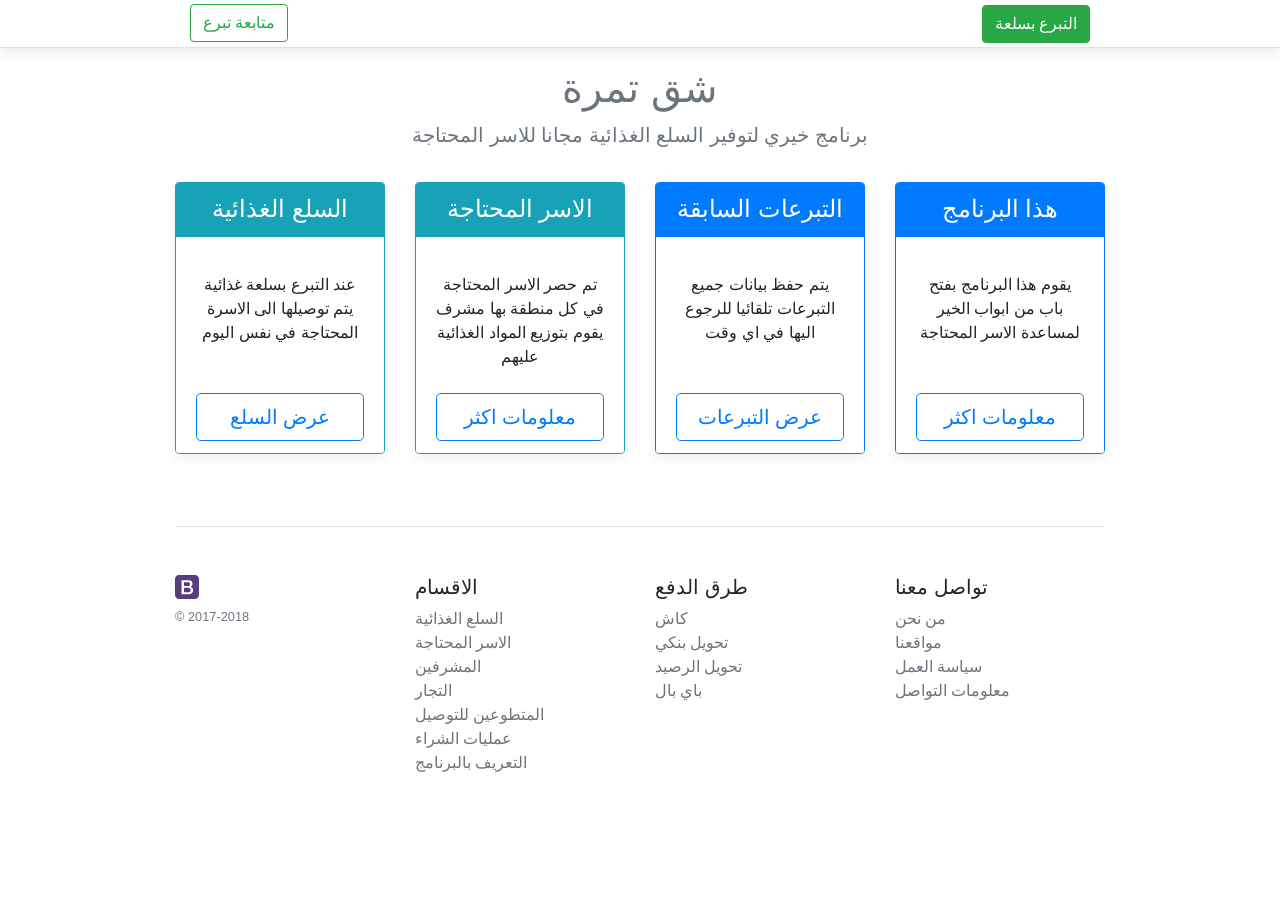
==== index.html @ eef4c7e8 "Update index.html" ====
<!doctype html>
<html lang="en">
  <head>
    <!-- Required meta tags -->
    <meta charset="utf-8">
    <meta name="viewport" content="width=device-width, initial-scale=1, shrink-to-fit=no">
    <meta name="description" content="">
    <meta name="author" content="">
    <link rel="icon" href="bootstrap-solid.svg">

    <!-- Bootstrap CSS -->
    <link rel="stylesheet" href="css/bootstrap.min.css">

    <!-- Custom styles for this template -->
    <link href="css/pricing.css" rel="stylesheet">

    <title>شق تمرة</title>
  </head>
  <body>
    <div class="d-flex p-1 mb-3 bg-white border-secoundary border-bottom bar-shadow">
      <div class="container">
        <div class="col">
          <a class="btn btn-outline-success float-left" href="#">متابعة تبرع</a>
        </div>
        <div class="col">
          <a class="btn btn-success float-right" href="#">التبرع بسلعة</a>
        </div>
      </div>
    </div>
    <div class="pricing-header pb-3 mx-auto text-center text-muted">
      <h1 class="display-5">شق تمرة</h1>
      <p class="lead">برنامج خيري لتوفير السلع الغذائية مجانا للاسر المحتاجة</p>
    </div>

    <div class="container">
      <div class="card-deck mb-3 text-center">
        <div class="card mb-4 box-shadow border-info">
          <div class="card-header bg-info text-white border-info">
            <h4 class="my-0 font-weight-normal">السلع الغذائية</h4>
          </div>
          <div class="card-body pb-0">
            <p class="list-unstyled mt-3 mb-4">عند التبرع بسلعة غذائية يتم توصيلها الى الاسرة المحتاجة في نفس اليوم</p>
            </div>
            <div class="card-footer bg-white border-0 pt-0">
              <button type="button" class="btn btn-lg btn-block btn-outline-primary ">عرض السلع</button>
          </div>
        </div>
        <div class="card mb-4 box-shadow border-info">
          <div class="card-header bg-info text-white border-info">
            <h4 class="my-0 font-weight-normal">الاسر المحتاجة</h4>
          </div>
          <div class="card-body pb-0">
            <p class="list-unstyled mt-3 mb-4">تم حصر الاسر المحتاجة في كل منطقة بها مشرف يقوم بتوزيع المواد الغذائية عليهم</p>
            </div>
            <div class="card-footer bg-white border-0 pt-0">
              <button type="button" class="btn btn-lg btn-block btn-outline-primary">معلومات اكثر</button>
          </div>
        </div>
        <div class="card mb-4 box-shadow border-primary">
          <div class="card-header bg-primary text-white border-primary">
            <h4 class="my-0 font-weight-normal">التبرعات السابقة</h4>
          </div>
          <div class="card-body pb-0">
            <p class="list-unstyled mt-3 mb-4">يتم حفظ بيانات جميع التبرعات تلقائيا للرجوع اليها في اي وقت</p>
            </div>
            <div class="card-footer bg-white border-0 pt-0">
              <button type="button" class="btn btn-lg btn-block btn-outline-primary">عرض التبرعات</button>
          </div>
        </div>
        <div class="card mb-4 box-shadow border-primary">
          <div class="card-header bg-primary text-white border-primary">
            <h4 class="my-0 font-weight-normal">هذا البرنامج</h4>
          </div>
          <div class="card-body pb-0">
            <p class="list-unstyled mt-3 mb-4">يقوم هذا البرنامج بفتح باب من ابواب الخير لمساعدة الاسر المحتاجة</p>
            </div>
            <div class="card-footer bg-white border-0 pt-0">
              <button type="button" class="btn btn-lg btn-block btn-outline-primary">معلومات اكثر</button>
          </div>
        </div>
      </div>

      <footer class="pt-4 my-md-5 pt-md-5 border-top">
        <div class="row">
          <div class="col-12 col-md">
            <img class="mb-2" src="bootstrap-solid.svg" alt="" width="24" height="24">
            <small class="d-block mb-3 text-muted">&copy; 2017-2018</small>
          </div>
          <div class="col-6 col-md">
            <h5>الاقسام</h5>
            <ul class="list-unstyled text-small">
              <li><a class="text-muted" href="#">السلع الغذائية</a></li>
              <li><a class="text-muted" href="#">الاسر المحتاجة</a></li>
              <li><a class="text-muted" href="#">المشرفين</a></li>
              <li><a class="text-muted" href="#">التجار</a></li>
              <li><a class="text-muted" href="#">المتطوعين للتوصيل</a></li>
              <li><a class="text-muted" href="#">عمليات الشراء</a></li>
              <li><a class="text-muted" href="#">التعريف بالبرنامج</a></li>
            </ul>
          </div>
          <div class="col-6 col-md">
            <h5>طرق الدفع</h5>
            <ul class="list-unstyled text-small">
              <li><a class="text-muted" href="#">كاش</a></li>
              <li><a class="text-muted" href="#">تحويل بنكي</a></li>
              <li><a class="text-muted" href="#">تحويل الرصيد</a></li>
              <li><a class="text-muted" href="#">باي بال</a></li>
            </ul>
          </div>
          <div class="col-6 col-md">
            <h5>تواصل معنا</h5>
            <ul class="list-unstyled text-small">
              <li><a class="text-muted" href="#">من نحن</a></li>
              <li><a class="text-muted" href="#">مواقعنا</a></li>
              <li><a class="text-muted" href="#">سياسة العمل</a></li>
              <li><a class="text-muted" href="#">معلومات التواصل</a></li>
            </ul>
          </div>
        </div>
      </footer>
    </div>

    <!-- Optional JavaScript -->
    <!-- jQuery first, then Popper.js, then Bootstrap JS -->
    <script src="https://code.jquery.com/jquery-3.2.1.slim.min.js" integrity="sha384-KJ3o2DKtIkvYIK3UENzmM7KCkRr/rE9/Qpg6aAZGJwFDMVNA/GpGFF93hXpG5KkN" crossorigin="anonymous"></script>
    <script src="https://cdnjs.cloudflare.com/ajax/libs/popper.js/1.12.9/umd/popper.min.js" integrity="sha384-ApNbgh9B+Y1QKtv3Rn7W3mgPxhU9K/ScQsAP7hUibX39j7fakFPskvXusvfa0b4Q" crossorigin="anonymous"></script>
    <script src="https://maxcdn.bootstrapcdn.com/bootstrap/4.0.0/js/bootstrap.min.js" integrity="sha384-JZR6Spejh4U02d8jOt6vLEHfe/JQGiRRSQQxSfFWpi1MquVdAyjUar5+76PVCmYl" crossorigin="anonymous"></script>
    <script src="js/holder.min.js"></script>
    <script>
      Holder.addTheme('thumb', {
        bg: '#55595c',
        fg: '#eceeef',
        text: 'Thumbnail'
      });
    </script>
  </body>
</html>
---- css/pricing.css ----
html {
  font-size: 14px;
}
@media (min-width: 768px) {
  html {
    font-size: 16px;
  }
}

.container {
  max-width: 960px;
}

.pricing-header {
  max-width: 700px;
}

.card-deck .card {
  min-width: 210px;
}

.bar-shadow { box-shadow: 0 .25rem .75rem #eaeaea; }
.box-shadow { box-shadow: 0 .25rem .75rem #eee; }
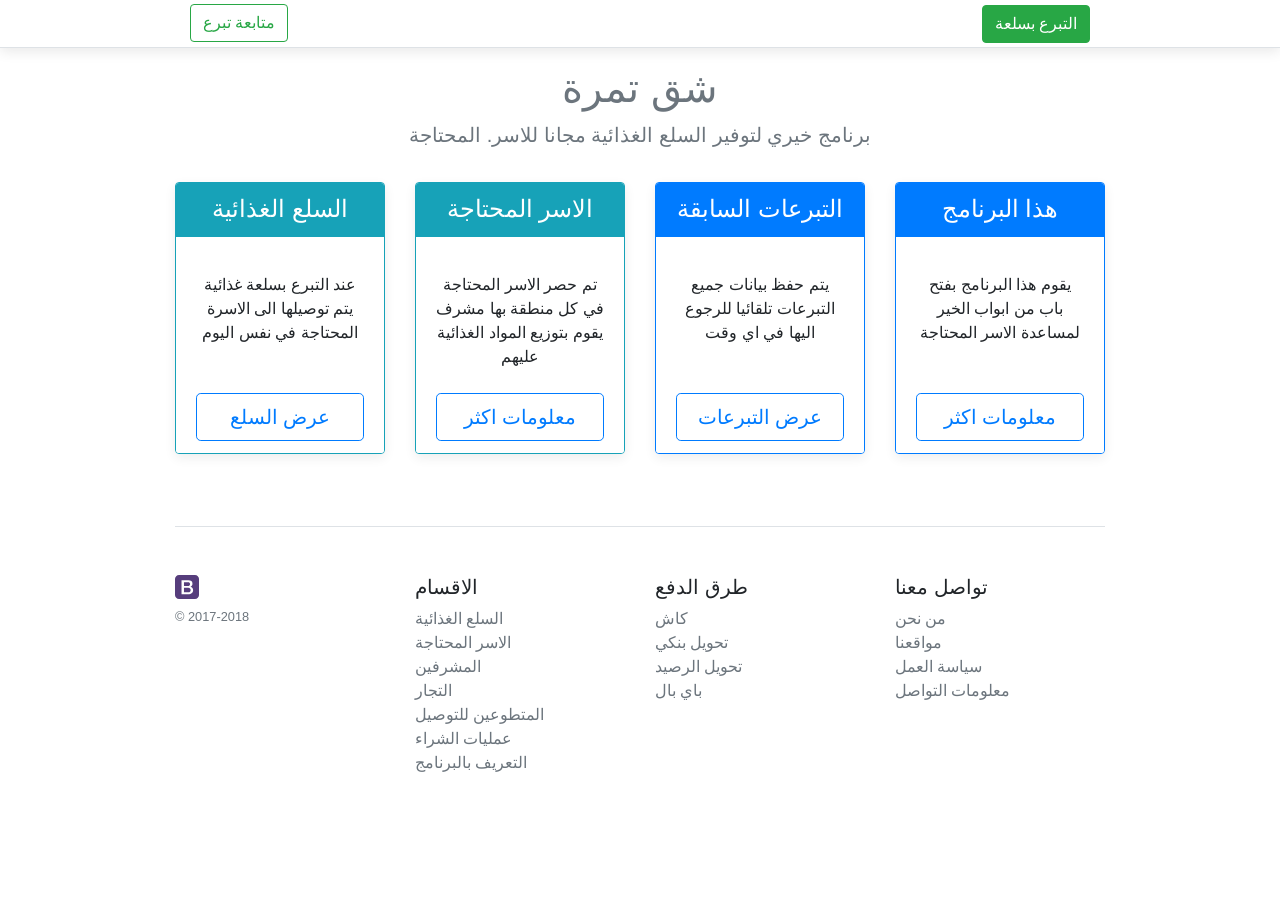
==== commit 761e3840: "Update and rename index1.html to index.html" ====
--- a/index.html
+++ b/index.html
@@ -29,7 +29,7 @@
     </div>
     <div class="pricing-header pb-3 mx-auto text-center text-muted">
       <h1 class="display-5">شق تمرة</h1>
-      <p class="lead">برنامج خيري لتوفير السلع الغذائية مجانا للاسر المحتاجة</p>
+      <p class="lead">برنامج خيري لتوفير السلع الغذائية مجانا للاسر. المحتاجة</p>
     </div>
 
     <div class="container">
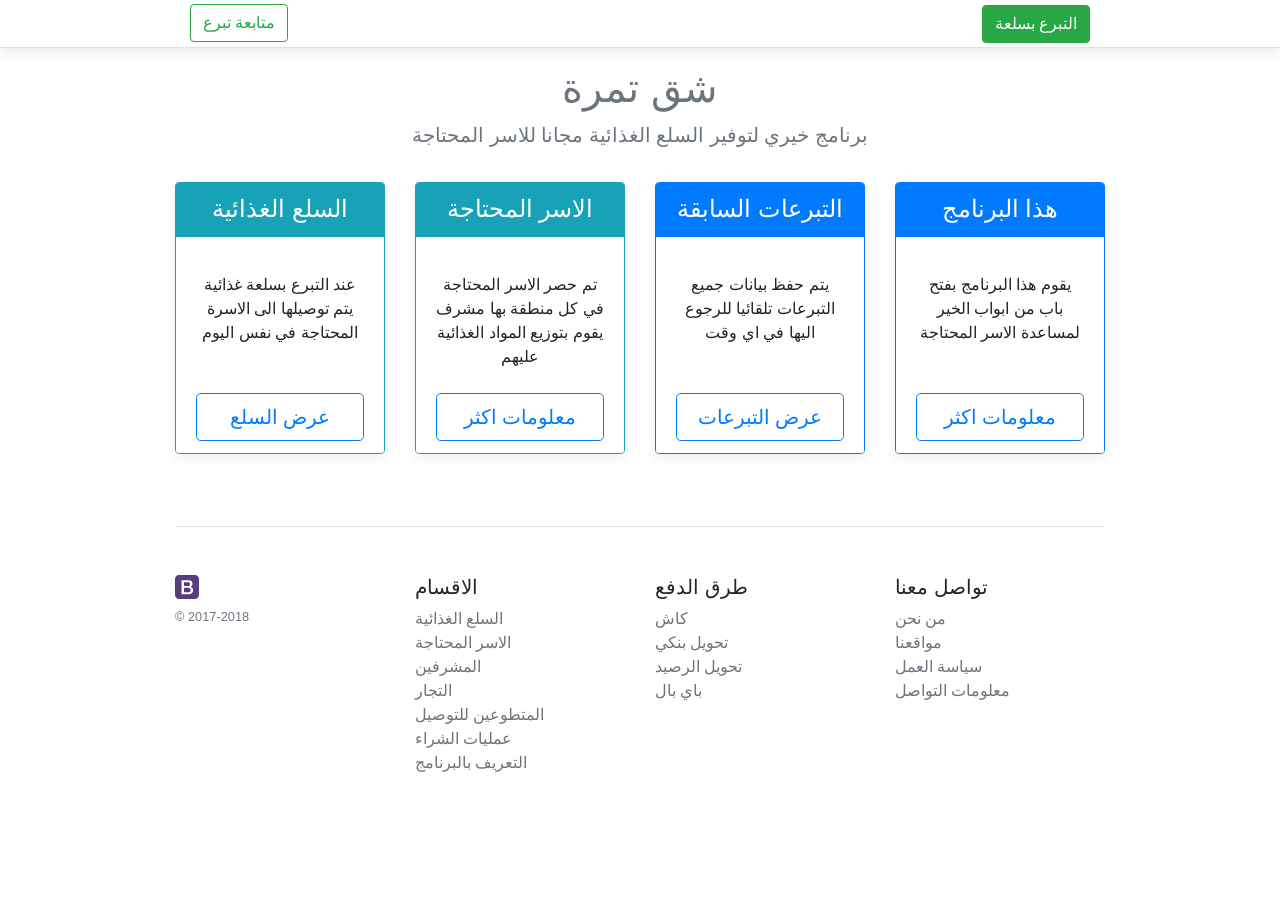
==== commit b906b213: "Update index.html" ====
--- a/index.html
+++ b/index.html
@@ -29,7 +29,7 @@
     </div>
     <div class="pricing-header pb-3 mx-auto text-center text-muted">
       <h1 class="display-5">شق تمرة</h1>
-      <p class="lead">برنامج خيري لتوفير السلع الغذائية مجانا للاسر. المحتاجة</p>
+      <p class="lead">برنامج خيري لتوفير السلع الغذائية مجانا للاسر المحتاجة</p>
     </div>
 
     <div class="container">
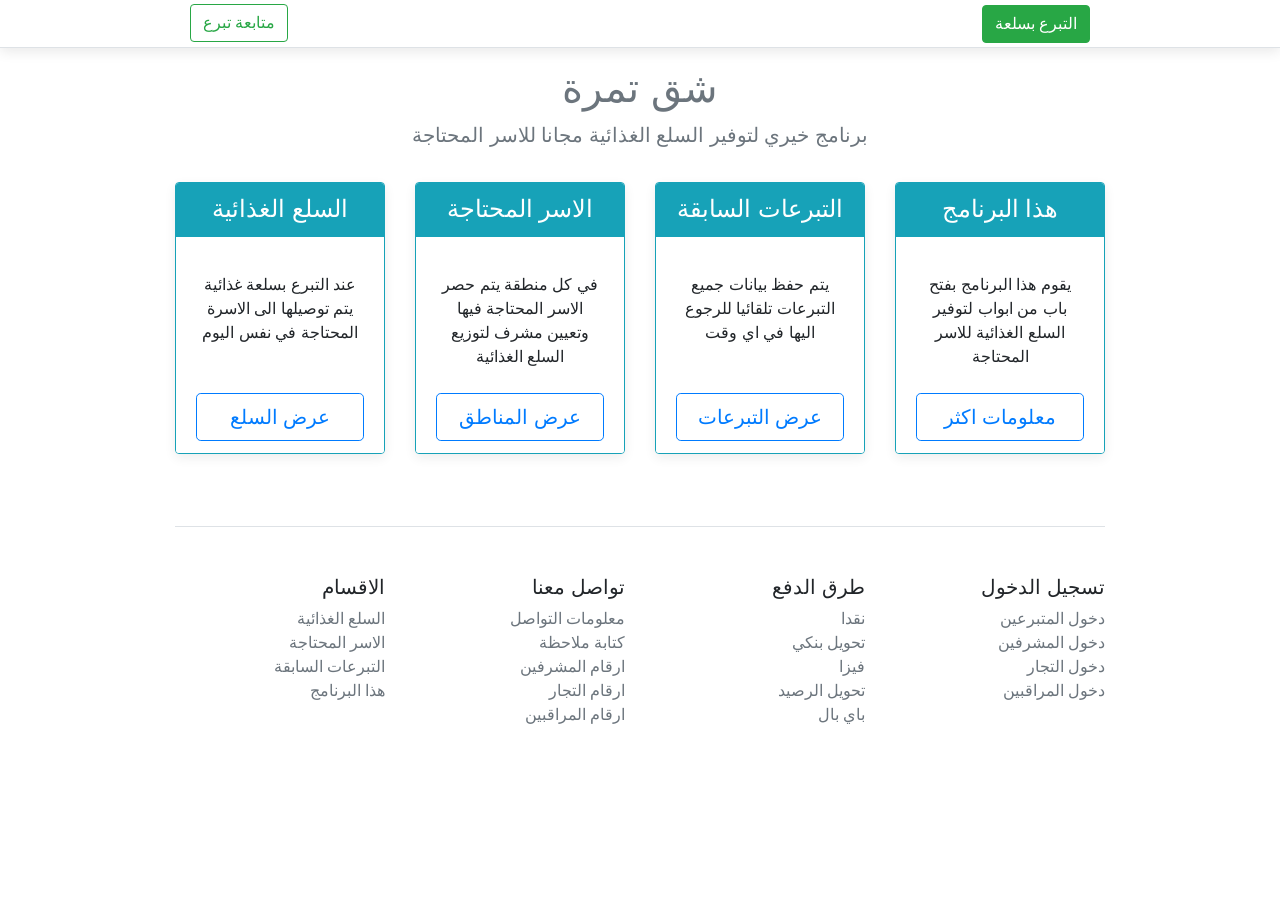
==== commit 8e1cf165: "footer" ====
--- a/index.html
+++ b/index.html
@@ -50,14 +50,14 @@
             <h4 class="my-0 font-weight-normal">الاسر المحتاجة</h4>
           </div>
           <div class="card-body pb-0">
-            <p class="list-unstyled mt-3 mb-4">تم حصر الاسر المحتاجة في كل منطقة بها مشرف يقوم بتوزيع المواد الغذائية عليهم</p>
+            <p class="list-unstyled mt-3 mb-4">في كل منطقة يتم حصر الاسر المحتاجة فيها وتعيين مشرف لتوزيع السلع الغذائية</p>
             </div>
             <div class="card-footer bg-white border-0 pt-0">
-              <button type="button" class="btn btn-lg btn-block btn-outline-primary">معلومات اكثر</button>
+              <button type="button" class="btn btn-lg btn-block btn-outline-primary">عرض المناطق</button>
           </div>
         </div>
-        <div class="card mb-4 box-shadow border-primary">
-          <div class="card-header bg-primary text-white border-primary">
+        <div class="card mb-4 box-shadow border-info">
+          <div class="card-header bg-info text-white border-info">
             <h4 class="my-0 font-weight-normal">التبرعات السابقة</h4>
           </div>
           <div class="card-body pb-0">
@@ -67,12 +67,12 @@
               <button type="button" class="btn btn-lg btn-block btn-outline-primary">عرض التبرعات</button>
           </div>
         </div>
-        <div class="card mb-4 box-shadow border-primary">
-          <div class="card-header bg-primary text-white border-primary">
+        <div class="card mb-4 box-shadow border-info">
+          <div class="card-header bg-info text-white border-info">
             <h4 class="my-0 font-weight-normal">هذا البرنامج</h4>
           </div>
           <div class="card-body pb-0">
-            <p class="list-unstyled mt-3 mb-4">يقوم هذا البرنامج بفتح باب من ابواب الخير لمساعدة الاسر المحتاجة</p>
+            <p class="list-unstyled mt-3 mb-4">يقوم هذا البرنامج بفتح باب من ابواب لتوفير السلع الغذائية للاسر المحتاجة</p>
             </div>
             <div class="card-footer bg-white border-0 pt-0">
               <button type="button" class="btn btn-lg btn-block btn-outline-primary">معلومات اكثر</button>
@@ -82,38 +82,42 @@
 
       <footer class="pt-4 my-md-5 pt-md-5 border-top">
         <div class="row">
-          <div class="col-12 col-md">
-            <img class="mb-2" src="bootstrap-solid.svg" alt="" width="24" height="24">
-            <small class="d-block mb-3 text-muted">&copy; 2017-2018</small>
-          </div>
-          <div class="col-6 col-md">
+          <div class="col text-right">
             <h5>الاقسام</h5>
             <ul class="list-unstyled text-small">
               <li><a class="text-muted" href="#">السلع الغذائية</a></li>
               <li><a class="text-muted" href="#">الاسر المحتاجة</a></li>
-              <li><a class="text-muted" href="#">المشرفين</a></li>
-              <li><a class="text-muted" href="#">التجار</a></li>
-              <li><a class="text-muted" href="#">المتطوعين للتوصيل</a></li>
-              <li><a class="text-muted" href="#">عمليات الشراء</a></li>
-              <li><a class="text-muted" href="#">التعريف بالبرنامج</a></li>
+              <li><a class="text-muted" href="#">التبرعات السابقة</a></li>
+              <li><a class="text-muted" href="#">هذا البرنامج</a></li>
             </ul>
           </div>
-          <div class="col-6 col-md">
+          <div class="col text-right">
+            <h5>تواصل معنا</h5>
+            <ul class="list-unstyled text-small">
+              <li><a class="text-muted" href="#">معلومات التواصل</a></li>
+              <li><a class="text-muted" href="#">كتابة ملاحظة</a></li>
+              <li><a class="text-muted" href="#">ارقام المشرفين</a></li>
+              <li><a class="text-muted" href="#">ارقام التجار</a></li>
+              <li><a class="text-muted" href="#">ارقام المراقبين</a></li>
+            </ul>
+          </div>
+          <div class="col text-right">
             <h5>طرق الدفع</h5>
             <ul class="list-unstyled text-small">
-              <li><a class="text-muted" href="#">كاش</a></li>
+              <li><a class="text-muted" href="#">نقدا</a></li>
               <li><a class="text-muted" href="#">تحويل بنكي</a></li>
+              <li><a class="text-muted" href="#">فيزا</a></li>
               <li><a class="text-muted" href="#">تحويل الرصيد</a></li>
               <li><a class="text-muted" href="#">باي بال</a></li>
             </ul>
           </div>
-          <div class="col-6 col-md">
-            <h5>تواصل معنا</h5>
+          <div class="col text-right">
+            <h5>تسجيل الدخول</h5>
             <ul class="list-unstyled text-small">
-              <li><a class="text-muted" href="#">من نحن</a></li>
-              <li><a class="text-muted" href="#">مواقعنا</a></li>
-              <li><a class="text-muted" href="#">سياسة العمل</a></li>
-              <li><a class="text-muted" href="#">معلومات التواصل</a></li>
+              <li><a class="text-muted" href="#">دخول المتبرعين</a></li>
+              <li><a class="text-muted" href="#">دخول المشرفين</a></li>
+              <li><a class="text-muted" href="#">دخول التجار</a></li>
+              <li><a class="text-muted" href="#">دخول المراقبين</a></li>
             </ul>
           </div>
         </div>
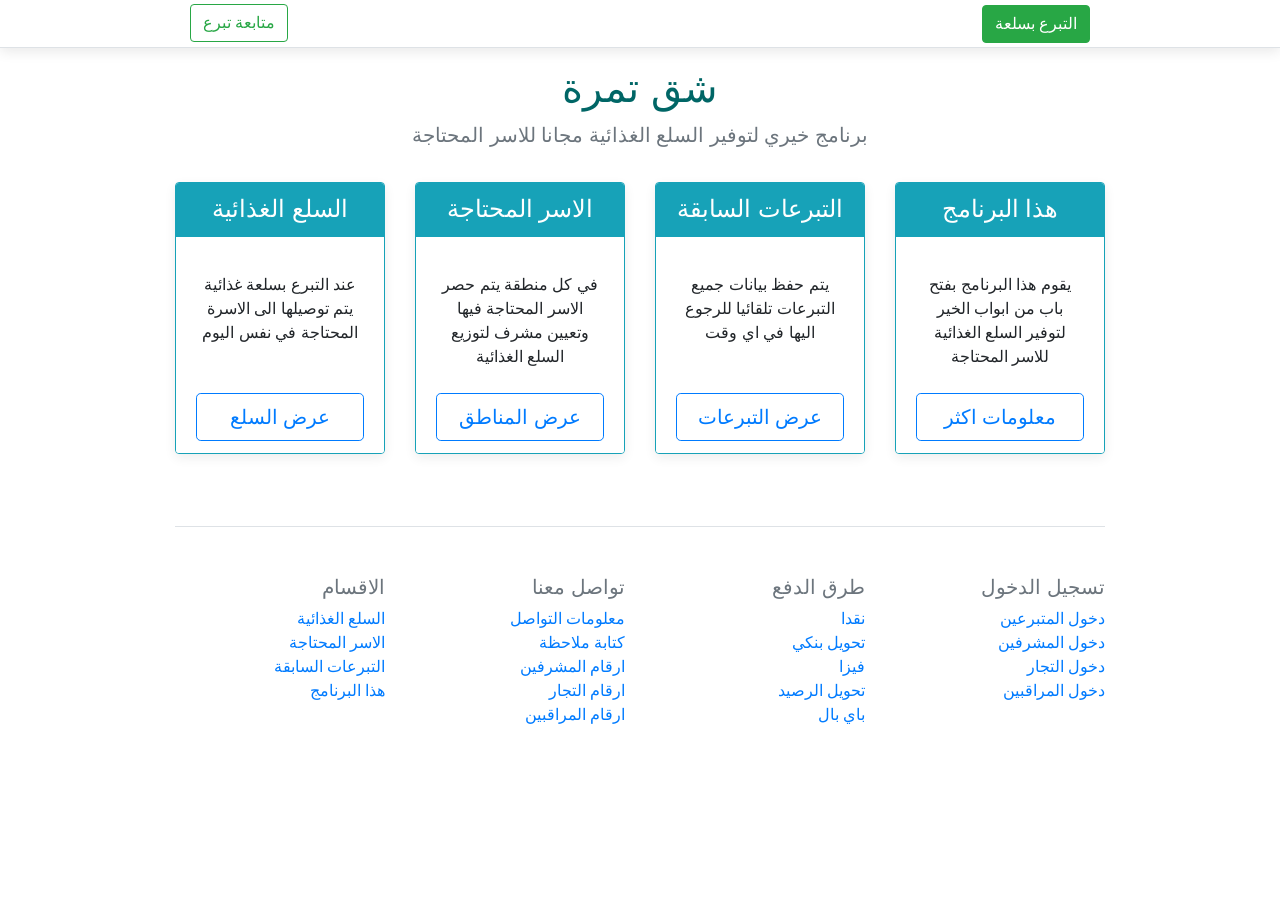
==== commit b0ab2c3b: "footer 2" ====
--- a/index.html
+++ b/index.html
@@ -28,7 +28,7 @@
       </div>
     </div>
     <div class="pricing-header pb-3 mx-auto text-center text-muted">
-      <h1 class="display-5">شق تمرة</h1>
+      <h1 class="display-5 text066">شق تمرة</h1>
       <p class="lead">برنامج خيري لتوفير السلع الغذائية مجانا للاسر المحتاجة</p>
     </div>
 
@@ -72,7 +72,7 @@
             <h4 class="my-0 font-weight-normal">هذا البرنامج</h4>
           </div>
           <div class="card-body pb-0">
-            <p class="list-unstyled mt-3 mb-4">يقوم هذا البرنامج بفتح باب من ابواب لتوفير السلع الغذائية للاسر المحتاجة</p>
+            <p class="list-unstyled mt-3 mb-4">يقوم هذا البرنامج بفتح باب من ابواب الخير لتوفير السلع الغذائية للاسر المحتاجة</p>
             </div>
             <div class="card-footer bg-white border-0 pt-0">
               <button type="button" class="btn btn-lg btn-block btn-outline-primary">معلومات اكثر</button>
@@ -82,42 +82,42 @@
 
       <footer class="pt-4 my-md-5 pt-md-5 border-top">
         <div class="row">
-          <div class="col text-right">
-            <h5>الاقسام</h5>
+          <div class="col-6 col-sm text-right">
+            <h5 class="text-muted">الاقسام</h5>
             <ul class="list-unstyled text-small">
-              <li><a class="text-muted" href="#">السلع الغذائية</a></li>
-              <li><a class="text-muted" href="#">الاسر المحتاجة</a></li>
-              <li><a class="text-muted" href="#">التبرعات السابقة</a></li>
-              <li><a class="text-muted" href="#">هذا البرنامج</a></li>
+              <li><a class="text-primary" href="#">السلع الغذائية</a></li>
+              <li><a class="text-primary" href="#">الاسر المحتاجة</a></li>
+              <li><a class="text-primary" href="#">التبرعات السابقة</a></li>
+              <li><a class="text-primary" href="#">هذا البرنامج</a></li>
             </ul>
           </div>
-          <div class="col text-right">
-            <h5>تواصل معنا</h5>
+          <div class="col-6 col-sm text-right">
+            <h5 class="text-muted">تواصل معنا</h5>
             <ul class="list-unstyled text-small">
-              <li><a class="text-muted" href="#">معلومات التواصل</a></li>
-              <li><a class="text-muted" href="#">كتابة ملاحظة</a></li>
-              <li><a class="text-muted" href="#">ارقام المشرفين</a></li>
-              <li><a class="text-muted" href="#">ارقام التجار</a></li>
-              <li><a class="text-muted" href="#">ارقام المراقبين</a></li>
+              <li><a class="text-primary" href="#">معلومات التواصل</a></li>
+              <li><a class="text-primary" href="#">كتابة ملاحظة</a></li>
+              <li><a class="text-primary" href="#">ارقام المشرفين</a></li>
+              <li><a class="text-primary" href="#">ارقام التجار</a></li>
+              <li><a class="text-primary" href="#">ارقام المراقبين</a></li>
             </ul>
           </div>
-          <div class="col text-right">
-            <h5>طرق الدفع</h5>
+          <div class="col-6 col-sm text-right">
+            <h5 class="text-muted">طرق الدفع</h5>
             <ul class="list-unstyled text-small">
-              <li><a class="text-muted" href="#">نقدا</a></li>
-              <li><a class="text-muted" href="#">تحويل بنكي</a></li>
-              <li><a class="text-muted" href="#">فيزا</a></li>
-              <li><a class="text-muted" href="#">تحويل الرصيد</a></li>
-              <li><a class="text-muted" href="#">باي بال</a></li>
+              <li><a class="text-primary" href="#">نقدا</a></li>
+              <li><a class="text-primary" href="#">تحويل بنكي</a></li>
+              <li><a class="text-primary" href="#">فيزا</a></li>
+              <li><a class="text-primary" href="#">تحويل الرصيد</a></li>
+              <li><a class="text-primary" href="#">باي بال</a></li>
             </ul>
           </div>
-          <div class="col text-right">
-            <h5>تسجيل الدخول</h5>
+          <div class="col-6 col-sm text-right">
+            <h5 class="text-muted">تسجيل الدخول</h5>
             <ul class="list-unstyled text-small">
-              <li><a class="text-muted" href="#">دخول المتبرعين</a></li>
-              <li><a class="text-muted" href="#">دخول المشرفين</a></li>
-              <li><a class="text-muted" href="#">دخول التجار</a></li>
-              <li><a class="text-muted" href="#">دخول المراقبين</a></li>
+              <li><a class="text-primary" href="#">دخول المتبرعين</a></li>
+              <li><a class="text-primary" href="#">دخول المشرفين</a></li>
+              <li><a class="text-primary" href="#">دخول التجار</a></li>
+              <li><a class="text-primary" href="#">دخول المراقبين</a></li>
             </ul>
           </div>
         </div>
--- a/css/pricing.css
+++ b/css/pricing.css
@@ -21,3 +21,7 @@
 
 .bar-shadow { box-shadow: 0 .25rem .75rem #eaeaea; }
 .box-shadow { box-shadow: 0 .25rem .75rem #eee; }
+
+.text066 {
+	color: #066;
+}
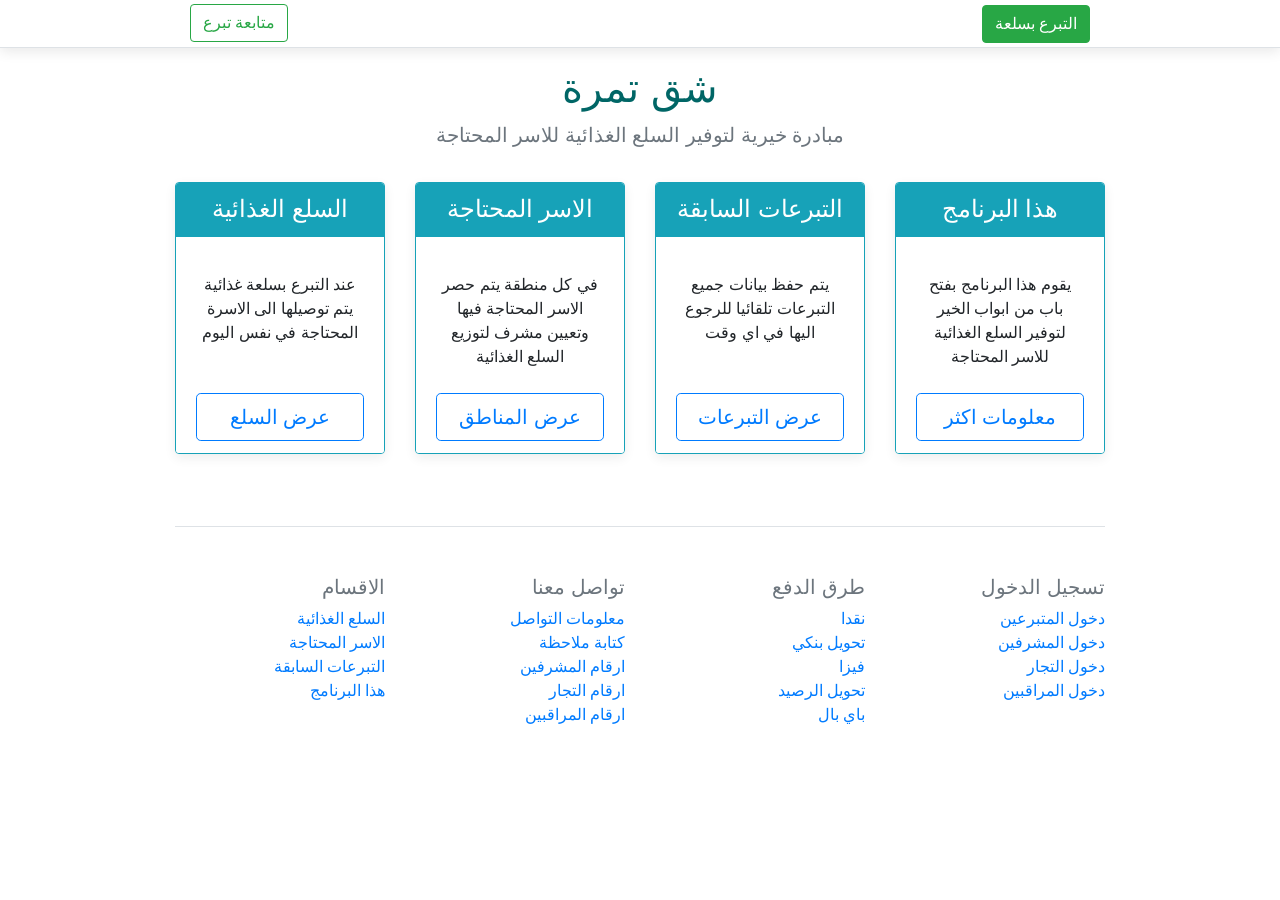
==== commit bf4a6902: "Update index.html" ====
--- a/index.html
+++ b/index.html
@@ -29,7 +29,7 @@
     </div>
     <div class="pricing-header pb-3 mx-auto text-center text-muted">
       <h1 class="display-5 text066">شق تمرة</h1>
-      <p class="lead">برنامج خيري لتوفير السلع الغذائية مجانا للاسر المحتاجة</p>
+      <p class="lead">مبادرة خيرية لتوفير السلع الغذائية للاسر المحتاجة</p>
     </div>
 
     <div class="container">
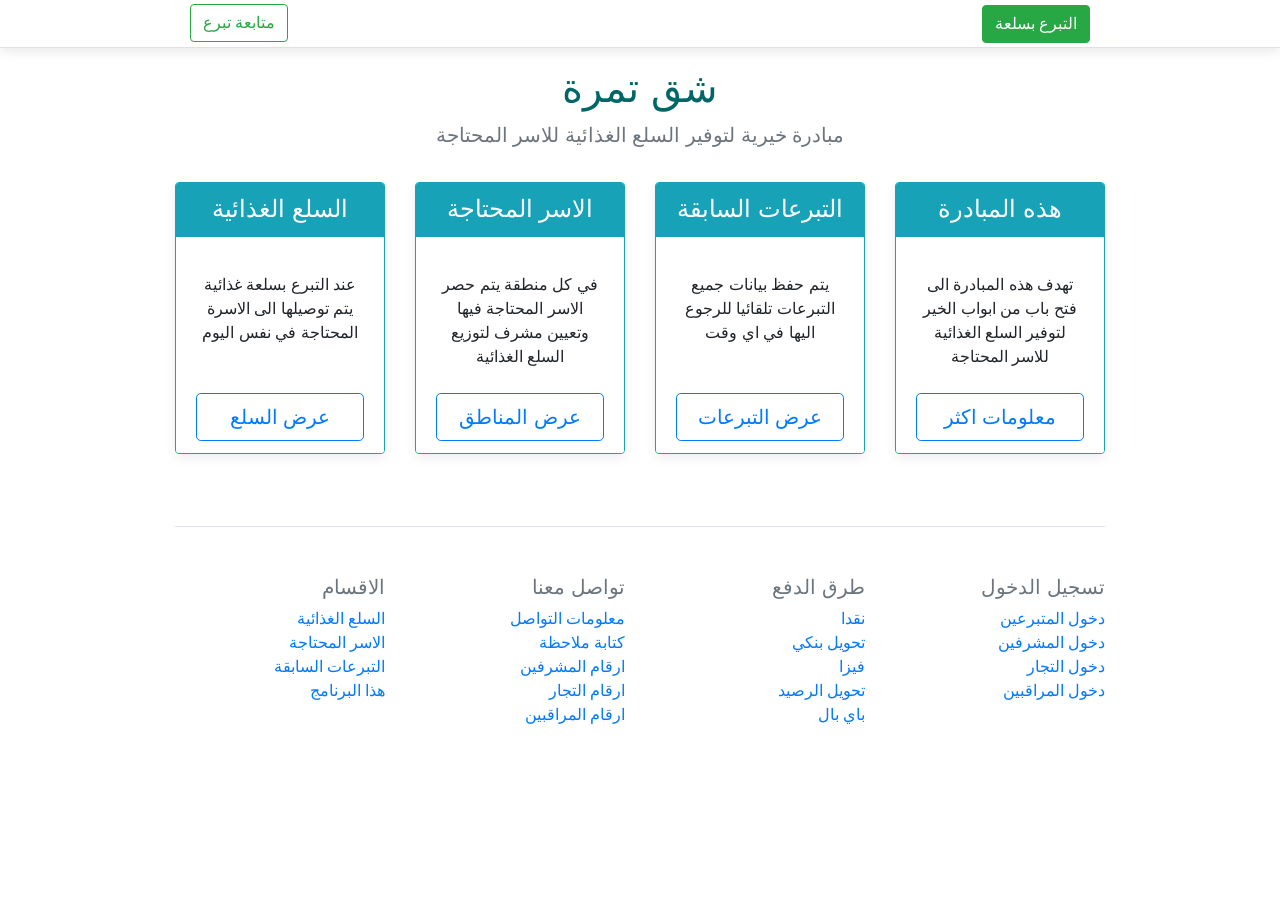
==== commit 8a12ffd4: "Update index.html" ====
--- a/index.html
+++ b/index.html
@@ -69,10 +69,10 @@
         </div>
         <div class="card mb-4 box-shadow border-info">
           <div class="card-header bg-info text-white border-info">
-            <h4 class="my-0 font-weight-normal">هذا البرنامج</h4>
+            <h4 class="my-0 font-weight-normal">هذه المبادرة</h4>
           </div>
           <div class="card-body pb-0">
-            <p class="list-unstyled mt-3 mb-4">يقوم هذا البرنامج بفتح باب من ابواب الخير لتوفير السلع الغذائية للاسر المحتاجة</p>
+            <p class="list-unstyled mt-3 mb-4">تهدف هذه المبادرة الى فتح باب من ابواب الخير لتوفير السلع الغذائية للاسر المحتاجة</p>
             </div>
             <div class="card-footer bg-white border-0 pt-0">
               <button type="button" class="btn btn-lg btn-block btn-outline-primary">معلومات اكثر</button>
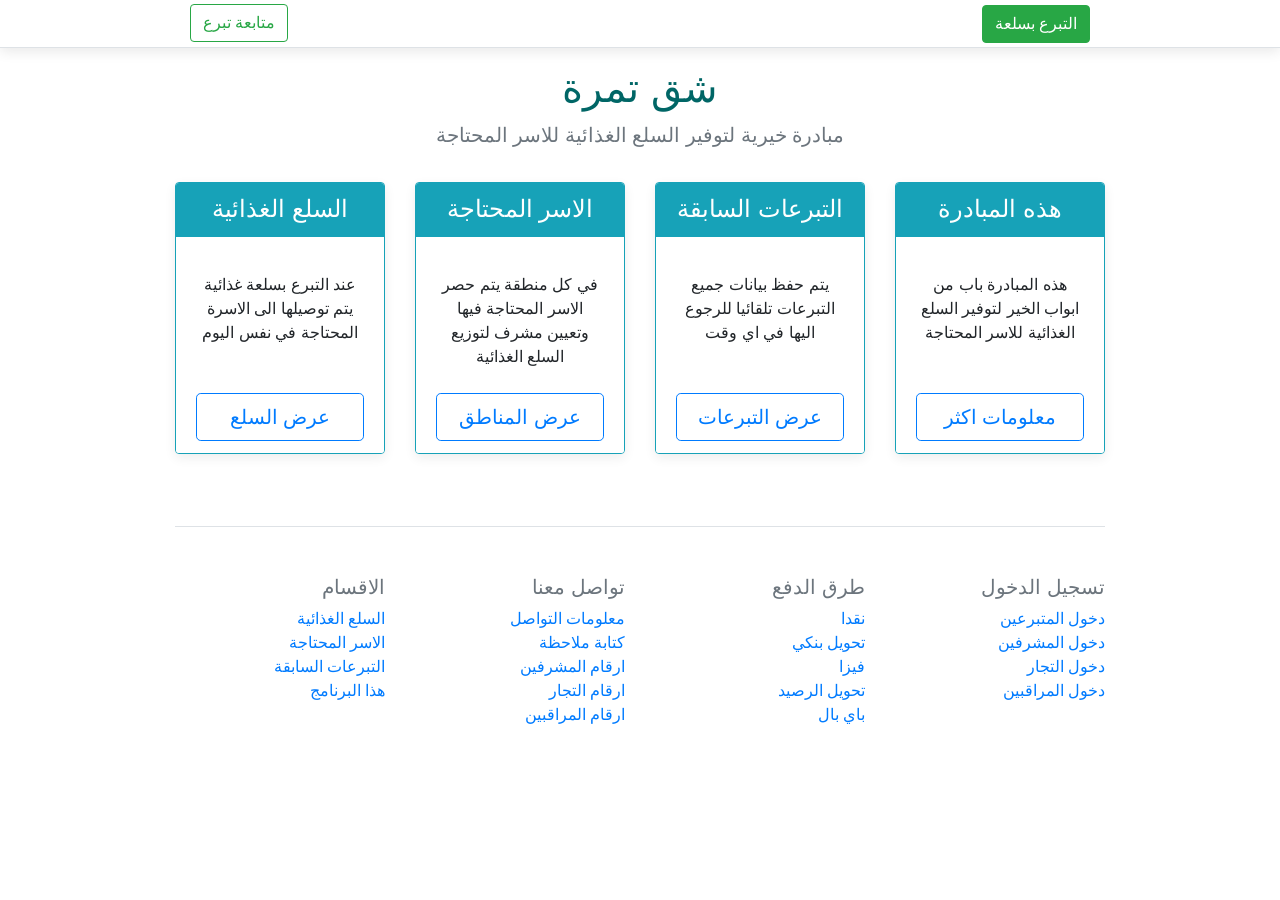
==== commit 90d8ce30: "Update index.html" ====
--- a/index.html
+++ b/index.html
@@ -72,7 +72,7 @@
             <h4 class="my-0 font-weight-normal">هذه المبادرة</h4>
           </div>
           <div class="card-body pb-0">
-            <p class="list-unstyled mt-3 mb-4">تهدف هذه المبادرة الى فتح باب من ابواب الخير لتوفير السلع الغذائية للاسر المحتاجة</p>
+            <p class="list-unstyled mt-3 mb-4">هذه المبادرة باب من ابواب الخير لتوفير السلع الغذائية للاسر المحتاجة</p>
             </div>
             <div class="card-footer bg-white border-0 pt-0">
               <button type="button" class="btn btn-lg btn-block btn-outline-primary">معلومات اكثر</button>
